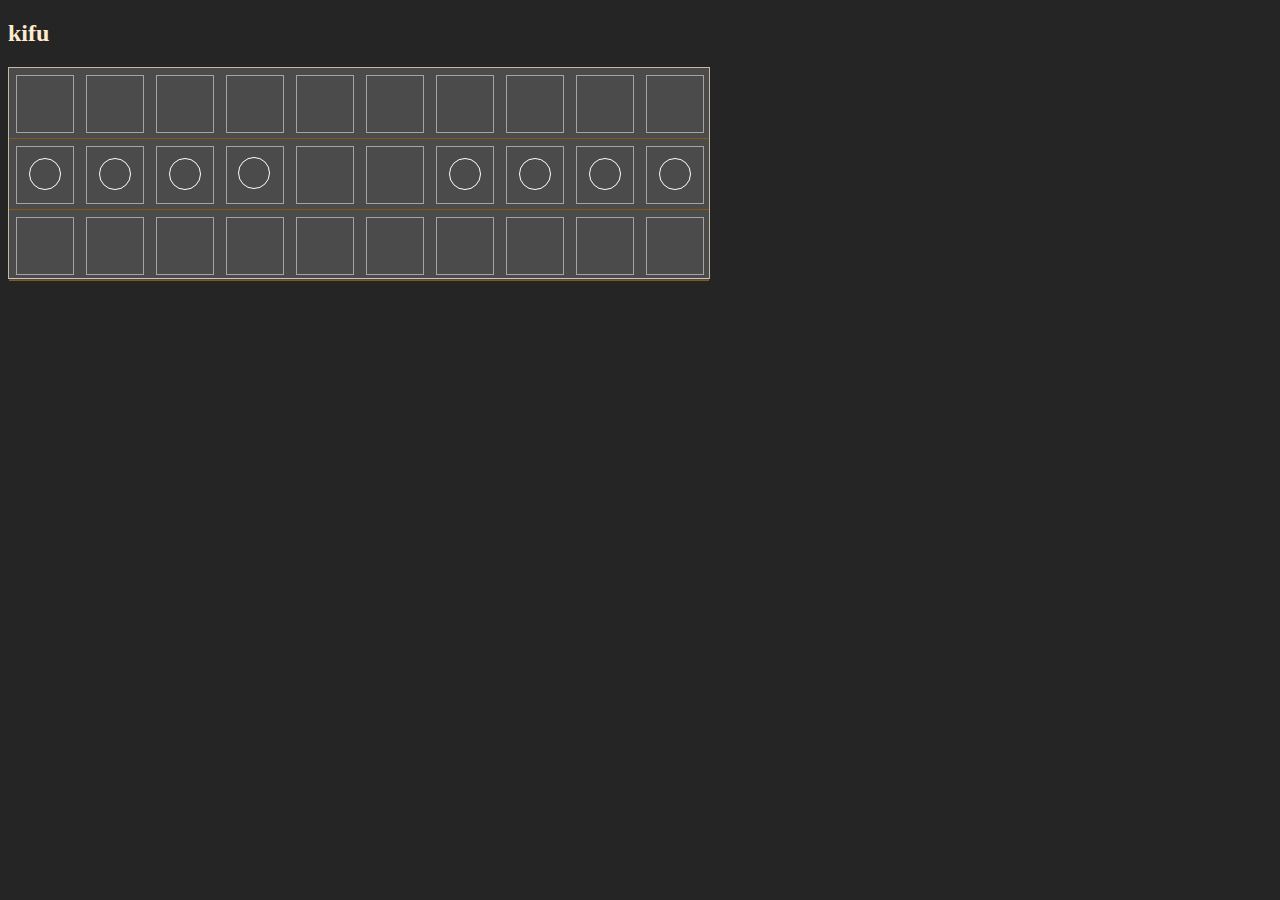
==== starting/e_kifu01/index.html @ 661f812d "initial commit" ====
<!DOCTYPE html>
<html lang="ja">
<head>
    <!--<meta name="viewport" content="width=device-width, initial-scale=1.0">-->
    <meta http-equiv="Content-Type" content="text/html; charset=utf-8">

    <link rel="stylesheet" href="https://stackpath.bootstrapcdn.com/bootstrap/4.2.1/css/bootstrap.min.css" integrity="sha384-GJzZqFGwb1QTTN6wy59ffF1BuGJpLSa9DkKMp0DgiMDm4iYMj70gZWKYbI706tWS" crossorigin="anonymous">
    <link rel = "stylesheet" href = "static/style.css">
    <title>棋譜に変更</title>
</head>
<body>
    <div class="container p-2">
        <h2>kifu</h2>
        <div class="kb_area">
            <!--<<div class="kb_row" id="">
                <div class="kb_key" id="">
            </div>-->
            <div class="kb_fing"></div>
            <div class="kb_fing"></div>
            <div class="kb_fing"></div>
            <div class="kb_fing"></div>
            <div class="kb_fing"></div>
            <div class="kb_fing"></div>
            <div class="kb_fing"></div>
            <div class="kb_fing"></div>
        </div>
    </div>

    <script src="https://code.jquery.com/jquery-3.6.0.min.js"></script>
    <script src="https://cdnjs.cloudflare.com/ajax/libs/popper.js/1.14.6/umd/popper.min.js" integrity="sha384-wHAiFfRlMFy6i5SRaxvfOCifBUQy1xHdJ/yoi7FRNXMRBu5WHdZYu1hA6ZOblgut" crossorigin="anonymous"></script>
    <script src="https://stackpath.bootstrapcdn.com/bootstrap/4.2.1/js/bootstrap.min.js" integrity="sha384-B0UglyR+jN6CkvvICOB2joaf5I4l3gm9GU6Hc1og6Ls7i6U/mkkaduKaBhlAXv9k" crossorigin="anonymous"></script>
    <script src="static/init.js"></script>
    <script src="static/move.js"></script>
    <script src="static/order.js"></script>
</body>
</html>
---- starting/e_kifu01/static/style.css ----
body{
    background-color: #252525;
    color:blanchedalmond;
}

.kb_area{
    position: relative;
    border: solid 1px #ffebcdbe;
}
.kb_area .kb_row{
    border-bottom: solid #ff9d0070 0.5px;
    height: 33.33%;
}
.kb_area .kb_key{
    display: inline-block;
    background-color: #ffffff2d;
    height: 100%;
}
.kb_area .kb_cap{
    display: inline-block;
    background-color: #c2434300;
    border: solid 1px #ffffff7e;
    height: 80%;
    width: 80%;
    margin: 10%;
}
.kb_area .kb_fing{
    position:absolute;
    width: 30px;
    height: 30px;
    border: solid 1px white;
    border-radius: 50%;
}
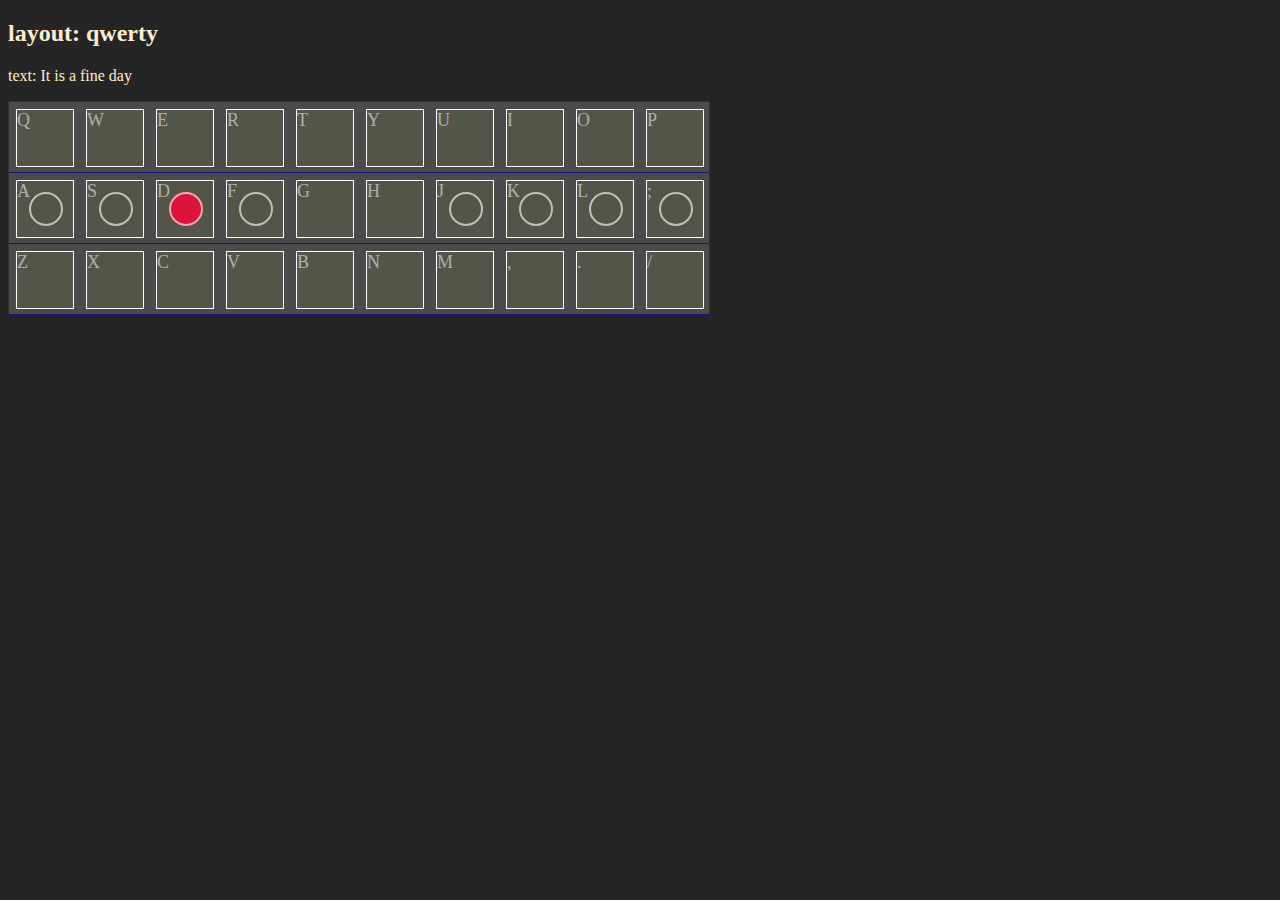
==== commit 3eef04c0: "ledends" ====
--- a/starting/e_kifu01/index.html
+++ b/starting/e_kifu01/index.html
@@ -10,7 +10,8 @@
 </head>
 <body>
     <div class="container p-2">
-        <h2>kifu</h2>
+        <h2 id="title_h2">__</h2>
+        <p id="textp">__</p>
         <div class="kb_area">
             <!--<<div class="kb_row" id="">
                 <div class="kb_key" id="">
--- a/starting/e_kifu01/static/style.css
+++ b/starting/e_kifu01/static/style.css
@@ -5,21 +5,23 @@
 
 .kb_area{
     position: relative;
-    border: solid 1px #ffebcdbe;
+    border: solid 1px #313131;
 }
 .kb_area .kb_row{
-    border-bottom: solid #ff9d0070 0.5px;
+    border-bottom: solid #0000ff70 0.5px;
     height: 33.33%;
 }
 .kb_area .kb_key{
     display: inline-block;
-    background-color: #ffffff2d;
+    background-color: #4b4b4b;
     height: 100%;
 }
 .kb_area .kb_cap{
     display: inline-block;
-    background-color: #c2434300;
-    border: solid 1px #ffffff7e;
+    color: #f5f5f594;
+    font-size: large;
+    background-color: #7f8a452d;
+    border: solid 1px white;
     height: 80%;
     width: 80%;
     margin: 10%;
@@ -28,6 +30,7 @@
     position:absolute;
     width: 30px;
     height: 30px;
-    border: solid 1px white;
+    border: solid 2px #ffffffa1;
+    background-color: transparent;
     border-radius: 50%;
 }